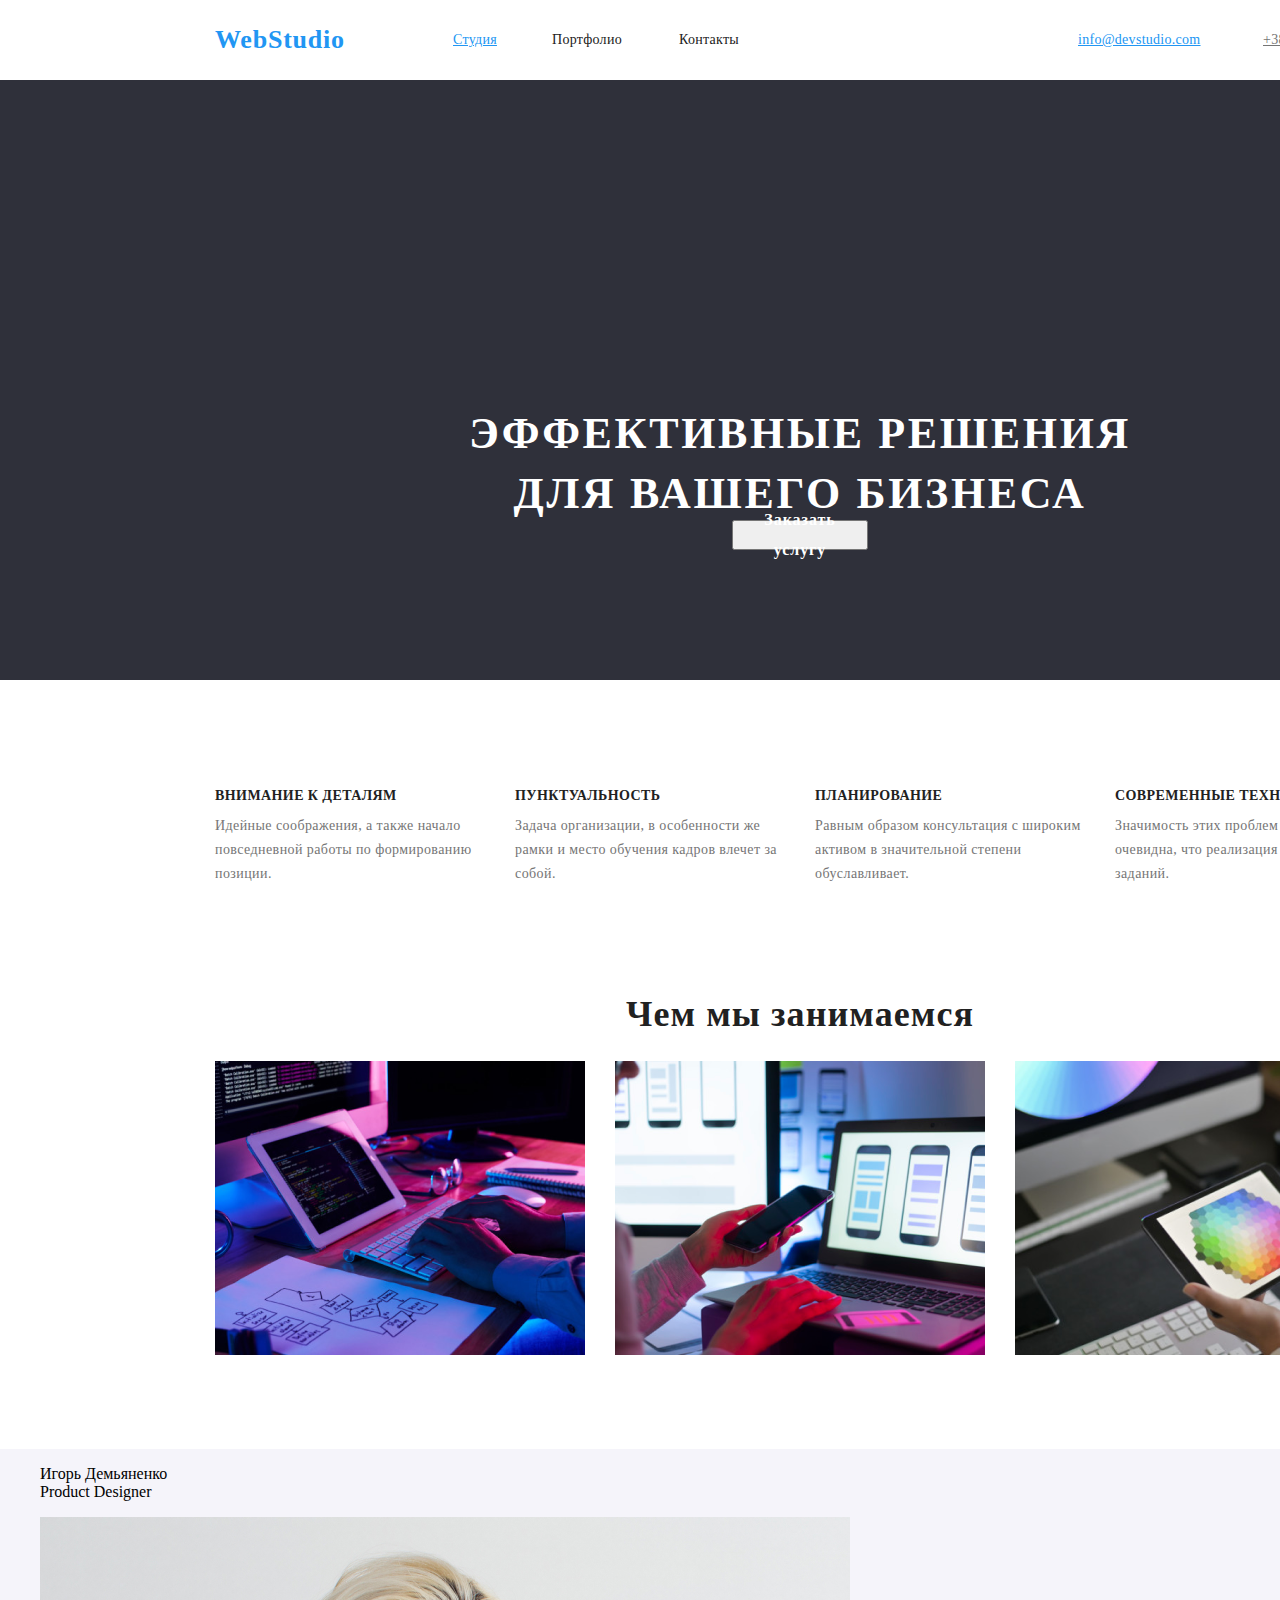
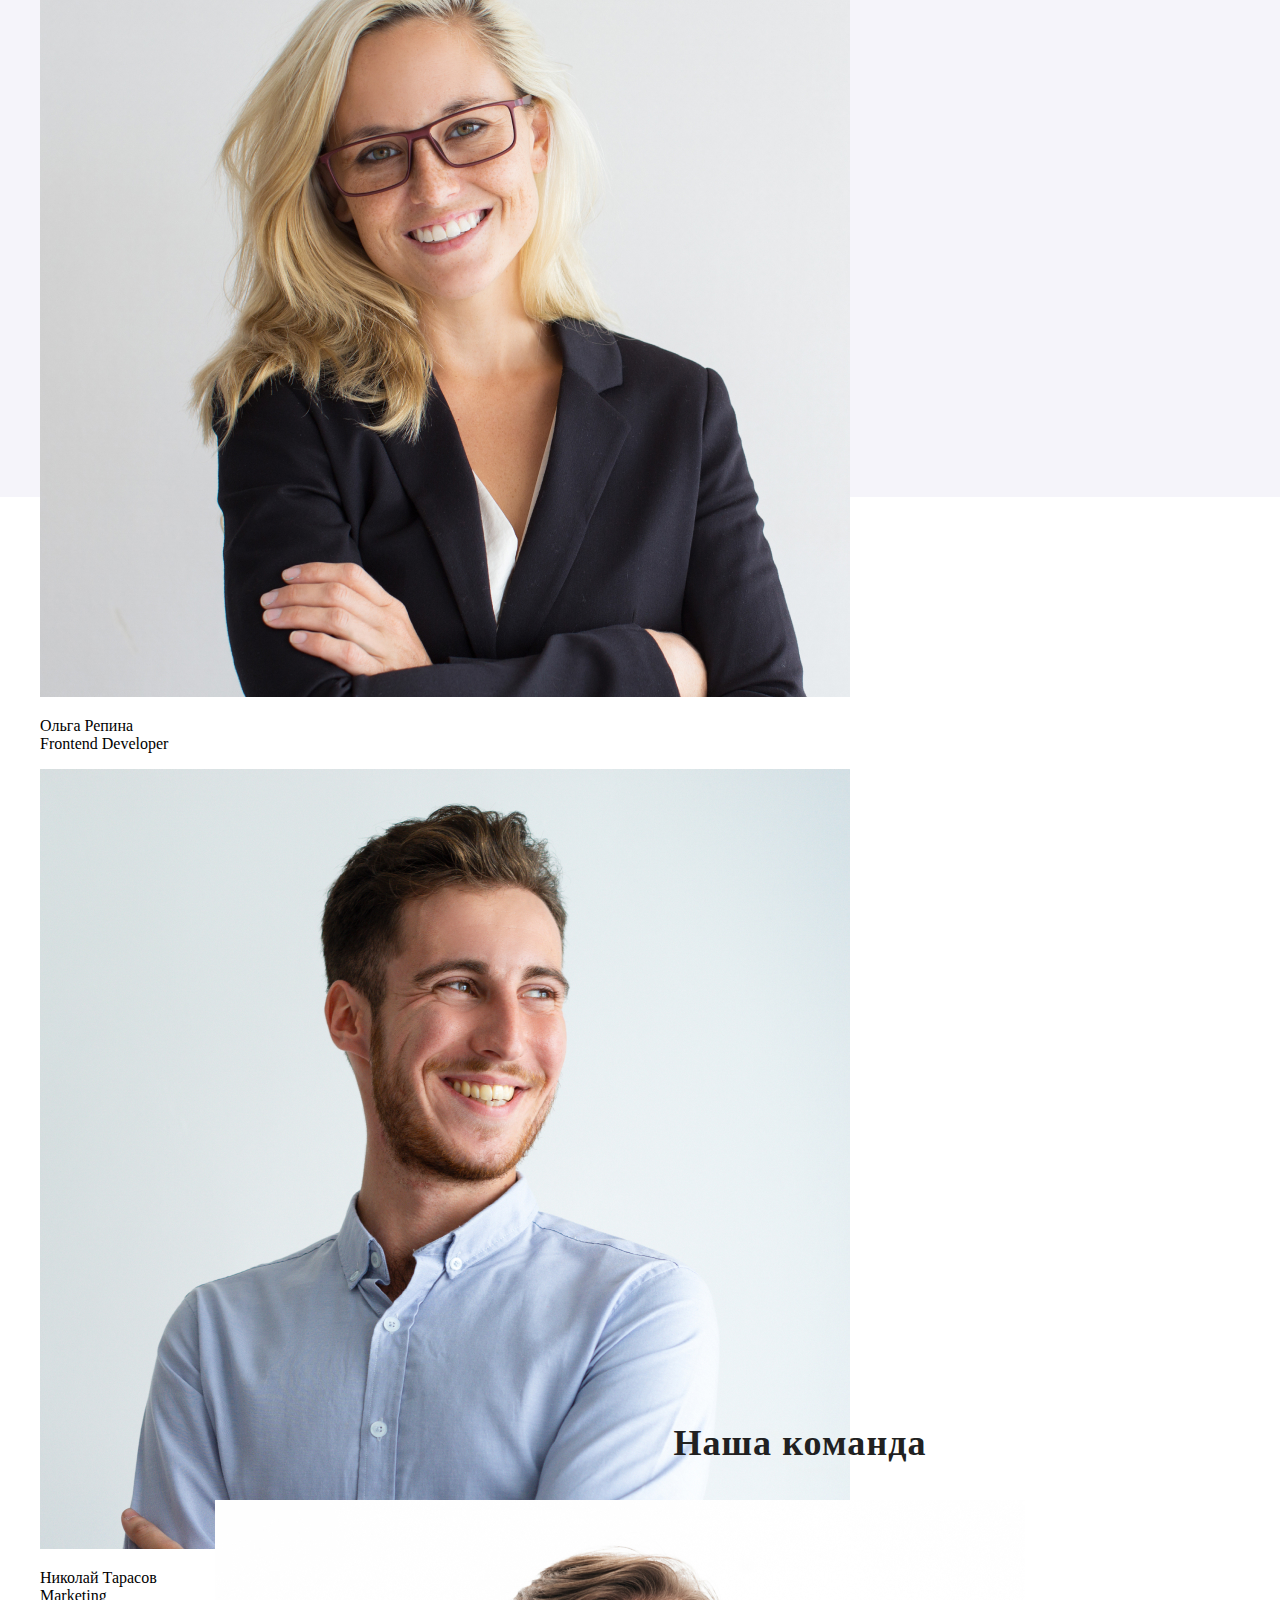
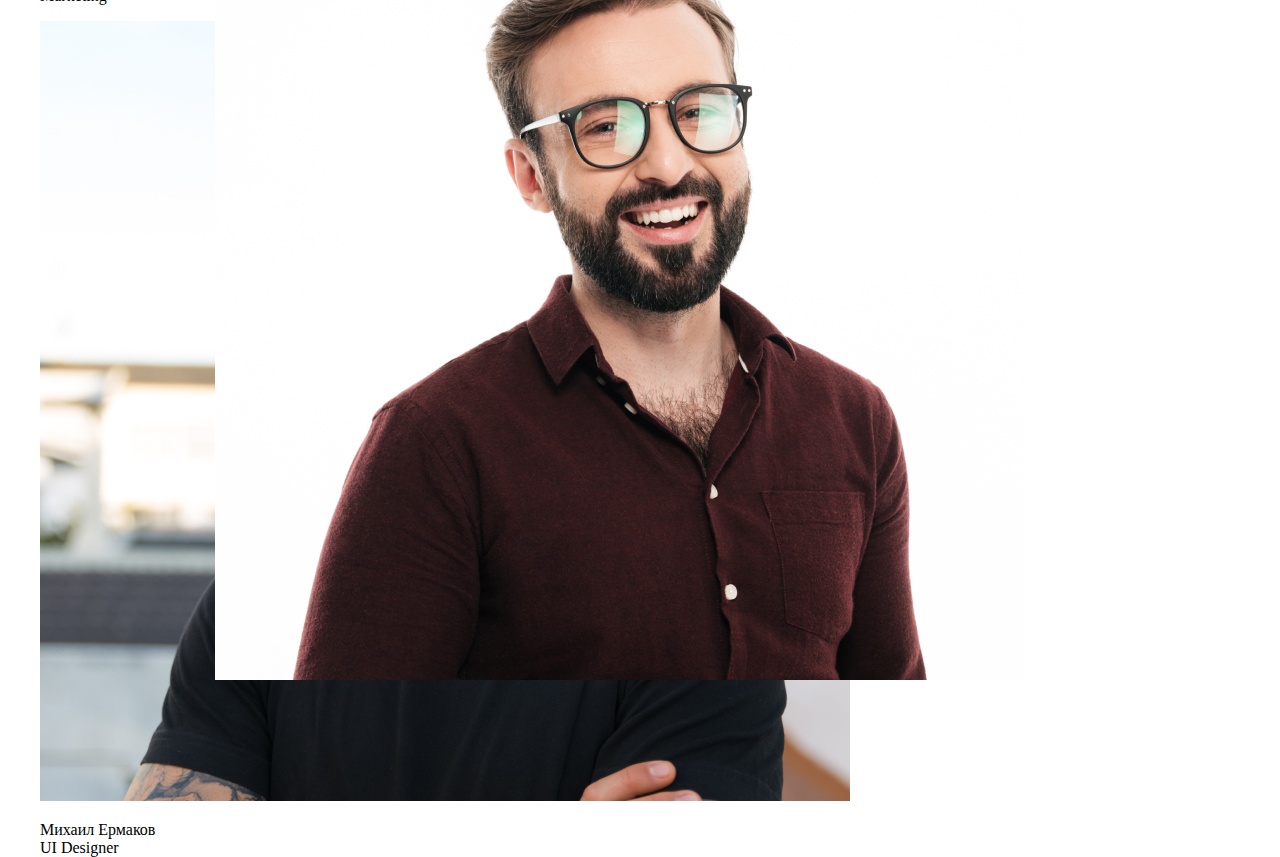
==== index.html @ 8567ead8 "first" ====
<!DOCTYPE html>
<html lang="en">
<head>
    <meta charset="UTF-8">
    <meta http-equiv="X-UA-Compatible" content="IE=edge">
    <meta name="viewport" content="width=device-width, initial-scale=1.0">
    <link rel="stylesheet" href="./styles.css">
    <title>Document</title>
</head>
<body>
    <!-- <header> -->
    <header class="header">
        <p>
            <span  class="header1">WebStudio</span> 
            <a class="header2" href="https://Студия.com" target="_blank">Студия</a>
            <span class="header3">Портфолио</span>
            <span class="header4">Контакты</span>
            <a class="header5" href="info@devstudio.com" target="_blank">info@devstudio.com</a>
            <a class="header6" href="tel:+380961111111" target="_self">+38 096 111 11 11</a>
        </p>
    </header>
       <!-- Effective solutions section -->
    <section class="Effective-solutions-section">
        <p class="Effective-solutions-section-name">Эффективные решения для вашего бизнеса</p>
        <button class="Effective-solutions-section-button" name="button">Заказать услугу</button>
    </section>
    <!-- what we do section -->
    <section>
        <div>
            <h3 class="Attention-to-detail-section">Внимание к деталям</h3>
            <p class="explanation-section1">Идейные соображения, а также начало повседневной работы по формированию позиции.</p>
        </div>
        <div>
            <h3 class="Punctuality-section">Пунктуальность</h3>
            <p class="explanation-section2">Задача организации, в особенности же рамки и место обучения кадров влечет за собой.</p>
        </div>
        <div>
            <h3 class="Planning-section">Планирование</h3>
            <p class="explanation-section3">Равным образом консультация с широким активом в значительной степени обуславливает.</p>
        </div>
        <div>
            <h3 class="Modern-technologies-section">Современные технологии</h3>
            <p class="explanation-section4">Значимость этих проблем настолько очевидна, что реализация плановых заданий.</p>
        </div>
        <div>
            <h1 class="What-are-we-doing-section">Чем мы занимаемся</h1>
        </div>
        <aside>
            <img class="photo1" src="photo/img (2).png" alt="technologies">
            <img class="photo2" src="photo/img (1).png" alt="technologies">
            <img class="photo3" src="photo/img.png" alt="technologies">
        </aside>
    </section>
    <!-- our team -->
    <section class="our-team">
        <h2 class="our-team-name">Наша команда</h2>
        <figure>
            <p class="our-team-photo1"><img src="photo2/img.jpg" alt="Игорь Демьяненко"></p>
            <figcaption>Игорь Демьяненко </figcaption>
            <figcaption>Product Designer</figcaption>
        </figure>
        <figure>
            <p class="our-team-photo2"><img src="photo2/img (1).jpg" alt="Ольга Репина"></p>
            <figcaption>Ольга Репина</figcaption>
            <figcaption>Frontend Developer</figcaption>
        </figure>
        <figure>
            <p class="our-team-photo3"><img src="photo2/img (2).jpg" alt="Николай Тарасов"></p>
            <figcaption>Николай Тарасов</figcaption>
            <figcaption>Marketing</figcaption>
        </figure>
        <figure>
            <p class="our-team-photo4"><img src="photo2/img (3).jpg" alt="Михаил Ермаков"></p>
            <figcaption>Михаил Ермаков</figcaption>
            <figcaption>UI Designer</figcaption>
        </figure>
    </section>
</body>
</html>
---- styles.css ----
.header {
  position: absolute;
  width: 1600px;
  height: 80px;
  left: 0px;
  top: 0px;

  background: #ffffff;
}
.header1 {
  position: absolute;
  width: 145px;
  height: 31px;
  left: 215px;
  top: 24px;

  font-family: Raleway;
  font-style: normal;
  font-weight: bold;
  font-size: 26px;
  line-height: 31px;

  letter-spacing: 0.03em;

  color: #2196f3;
}

.header2 {
  position: absolute;
  width: 49px;
  height: 16px;
  left: 453px;
  top: 32px;

  font-family: Roboto;
  font-style: normal;
  font-weight: 500;
  font-size: 14px;
  line-height: 16px;
  letter-spacing: 0.02em;

  color: #2196f3;
}
.header3 {
  position: absolute;
  width: 77px;
  height: 16px;
  left: 552px;
  top: 32px;

  font-family: Roboto;
  font-style: normal;
  font-weight: 500;
  font-size: 14px;
  line-height: 16px;
  letter-spacing: 0.02em;

  color: #212121;
}
.header4 {
  position: absolute;
  width: 68px;
  height: 16px;
  left: 679px;
  top: 32px;

  font-family: Roboto;
  font-style: normal;
  font-weight: 500;
  font-size: 14px;
  line-height: 16px;
  letter-spacing: 0.02em;

  color: #212121;
}
.header5 {
  position: absolute;
  width: 135px;
  height: 16px;
  left: 1078px;
  top: 32px;

  font-family: Roboto;
  font-style: normal;
  font-weight: 500;
  font-size: 14px;
  line-height: 16px;
  letter-spacing: 0.02em;

  color: #2196f3;
}
.header6 {
  position: absolute;
  width: 122px;
  height: 16px;
  left: 1263px;
  top: 32px;

  font-family: Roboto;
  font-style: normal;
  font-weight: 500;
  font-size: 14px;
  line-height: 16px;
  letter-spacing: 0.02em;

  color: #757575;
}
.Effective-solutions-section {
  position: absolute;
  width: 1600px;
  height: 600px;
  left: 0px;
  top: 80px;

  background: #2f303a;
}
.Effective-solutions-section-name {
  position: absolute;
  width: 696px;
  height: 120px;
  left: 452px;
  top: 280px;

  font-family: Roboto;
  font-style: normal;
  font-weight: 900;
  font-size: 44px;
  line-height: 60px;
  /* or 136% */

  text-align: center;
  letter-spacing: 0.06em;
  text-transform: uppercase;

  color: #ffffff;
}
.Effective-solutions-section-button {
  position: absolute;
  width: 136px;
  height: 30px;
  left: 732px;
  top: 440px;

  font-family: Roboto;
  font-style: normal;
  font-weight: bold;
  font-size: 16px;
  line-height: 30px;

  display: flex;
  align-items: center;
  text-align: center;
  letter-spacing: 0.06em;

  color: #ffffff;
}
.Attention-to-detail-section {
  position: absolute;
  width: 270px;
  height: 16px;
  left: 215px;
  top: 774px;

  font-family: Roboto;
  font-style: normal;
  font-weight: bold;
  font-size: 14px;
  line-height: 16px;
  letter-spacing: 0.03em;
  text-transform: uppercase;

  color: #212121;
}
.explanation-section1 {
  position: absolute;
  width: 270px;
  height: 75px;
  left: 215px;
  top: 800px;

  font-family: Roboto;
  font-style: normal;
  font-weight: normal;
  font-size: 14px;
  line-height: 24px;

  letter-spacing: 0.03em;

  color: #757575;
}
.Punctuality-section {
  position: absolute;
  width: 270px;
  height: 16px;
  left: 515px;
  top: 774px;

  font-family: Roboto;
  font-style: normal;
  font-weight: bold;
  font-size: 14px;
  line-height: 16px;
  letter-spacing: 0.03em;
  text-transform: uppercase;

  color: #212121;
}
.explanation-section2 {
  position: absolute;
  width: 270px;
  height: 75px;
  left: 515px;
  top: 800px;

  font-family: Roboto;
  font-style: normal;
  font-weight: normal;
  font-size: 14px;
  line-height: 24px;
  /* or 171% */

  letter-spacing: 0.03em;

  color: #757575;
}
.Planning-section {
  position: absolute;
  width: 270px;
  height: 16px;
  left: 815px;
  top: 774px;

  font-family: Roboto;
  font-style: normal;
  font-weight: bold;
  font-size: 14px;
  line-height: 16px;
  letter-spacing: 0.03em;
  text-transform: uppercase;

  color: #212121;
}
.explanation-section3 {
  position: absolute;
  width: 270px;
  height: 75px;
  left: 815px;
  top: 800px;

  font-family: Roboto;
  font-style: normal;
  font-weight: normal;
  font-size: 14px;
  line-height: 24px;
  /* or 171% */

  letter-spacing: 0.03em;

  color: #757575;
}
.Modern-technologies-section {
  position: absolute;
  width: 270px;
  height: 16px;
  left: 1115px;
  top: 774px;

  font-family: Roboto;
  font-style: normal;
  font-weight: bold;
  font-size: 14px;
  line-height: 16px;
  letter-spacing: 0.03em;
  text-transform: uppercase;

  color: #212121;
}
.explanation-section4 {
  position: absolute;
  width: 270px;
  height: 75px;
  left: 1115px;
  top: 800px;

  font-family: Roboto;
  font-style: normal;
  font-weight: normal;
  font-size: 14px;
  line-height: 24px;
  /* or 171% */

  letter-spacing: 0.03em;

  color: #757575;
}
.What-are-we-doing-section {
  position: absolute;
  width: 376px;
  height: 42px;
  left: 612px;
  top: 969px;

  font-family: Roboto;
  font-style: normal;
  font-weight: bold;
  font-size: 36px;
  line-height: 42px;
  text-align: center;
  letter-spacing: 0.03em;

  color: #212121;
}
.photo1 {
  position: absolute;
  width: 370px;
  height: 294px;
  left: 215px;
  top: 1061px;
}
.photo2 {
  position: absolute;
  width: 370px;
  height: 294px;
  left: 615px;
  top: 1061px;
}
.photo3 {
  position: absolute;
  width: 370px;
  height: 294px;
  left: 1015px;
  top: 1061px;
}
.our-team {
  position: absolute;
  width: 1600px;
  height: 648px;
  left: 0px;
  top: 1449px;

  background: #f5f4fa;
}
.our-team-name {
  position: absolute;
  width: 264px;
  height: 42px;
  left: 668px;
  top: 1543px;

  font-family: Roboto;
  font-style: normal;
  font-weight: bold;
  font-size: 36px;
  line-height: 42px;
  text-align: center;
  letter-spacing: 0.03em;

  color: #212121;
}
.our-team-photo1 {
  position: absolute;
  width: 270px;
  height: 260px;
  left: 215px;
  top: 1635px;

  background: url(4853.jpg);
  border-radius: 0px;
}
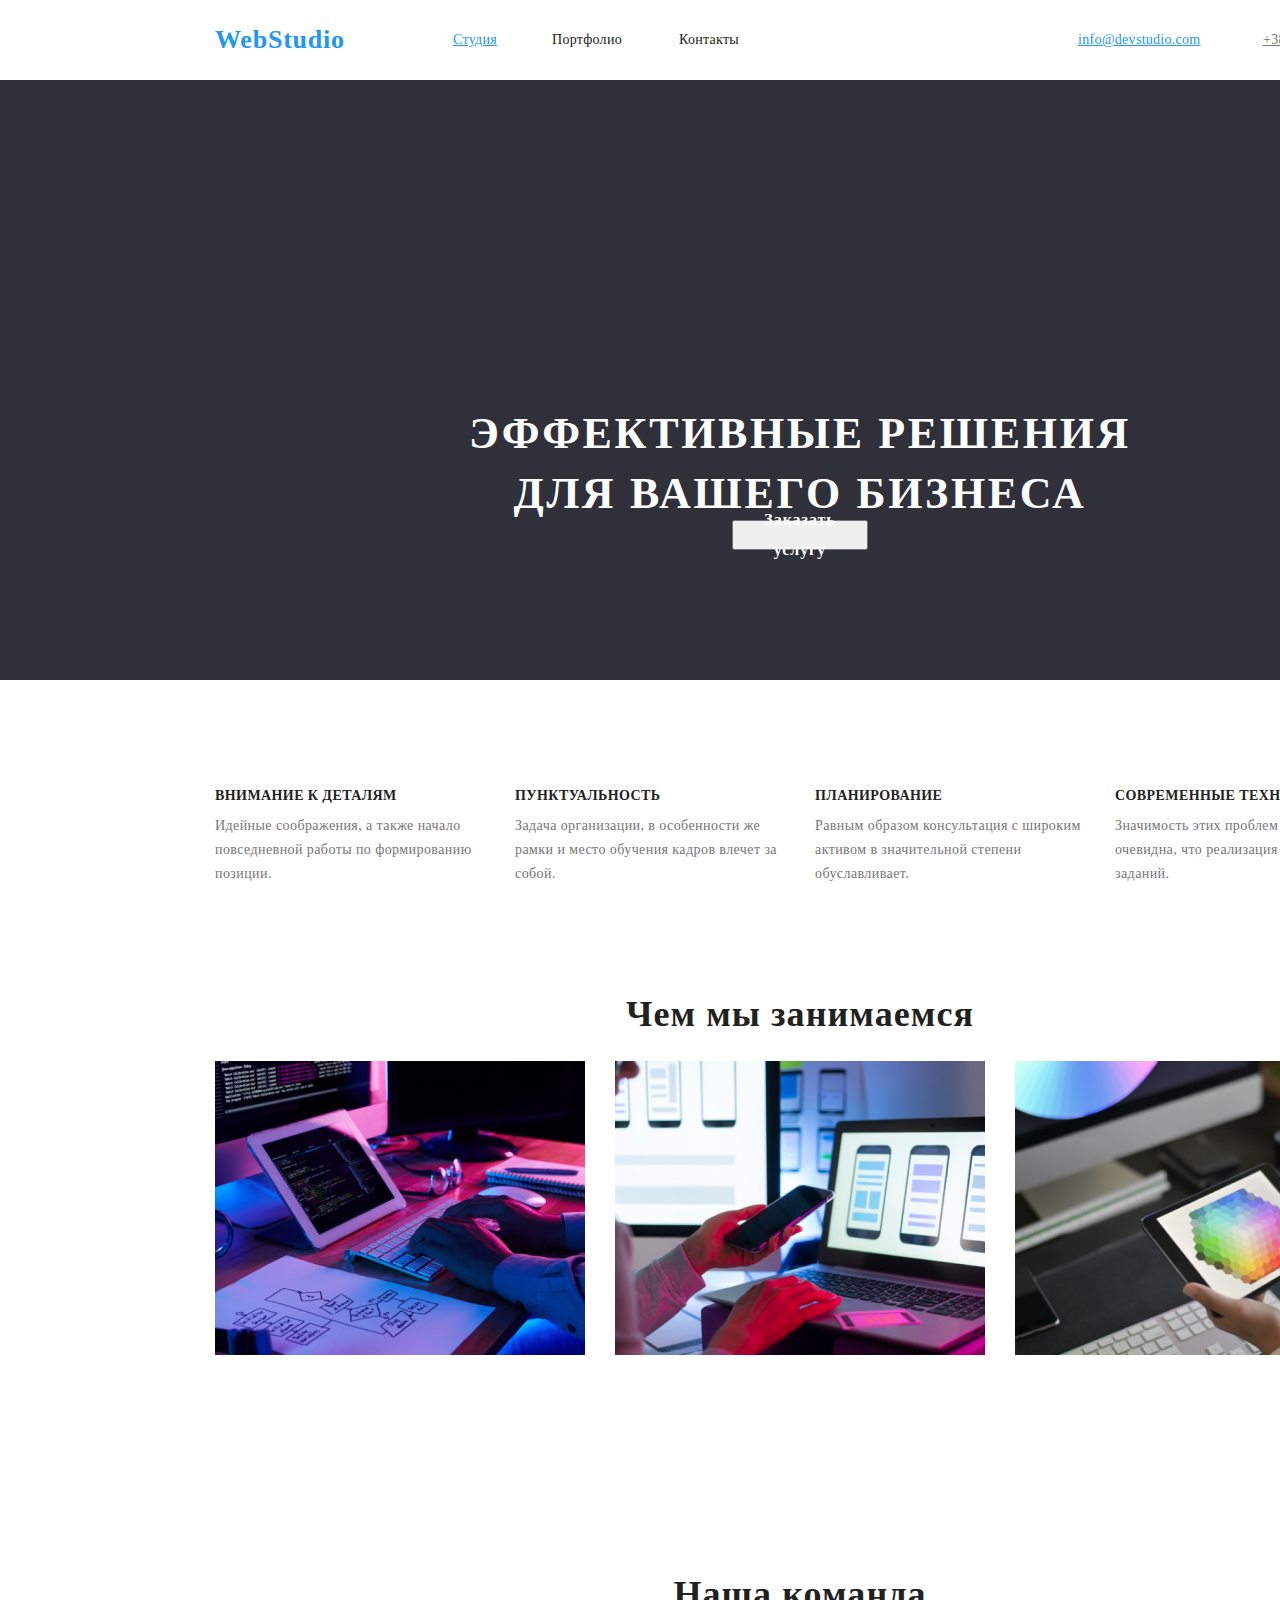
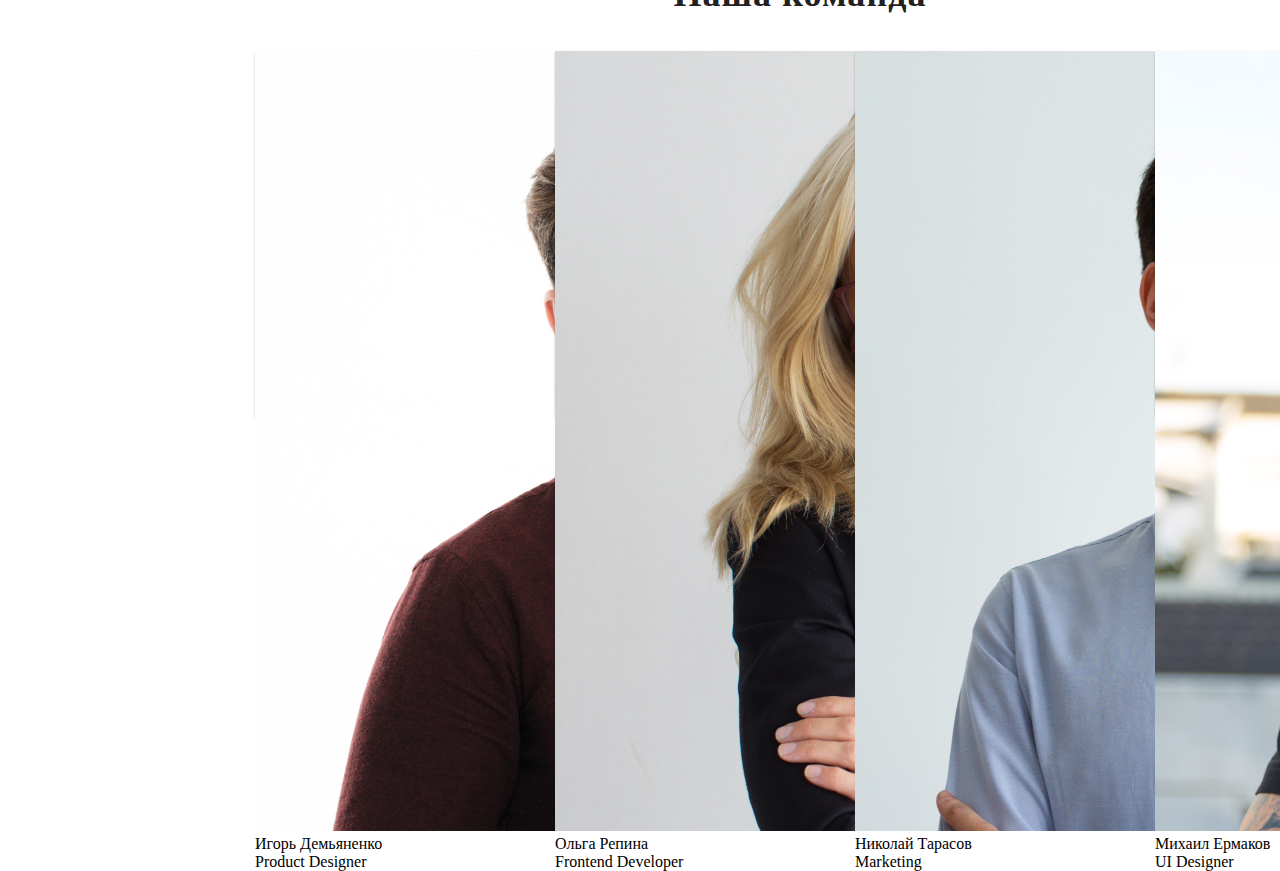
==== commit aee2051e: "new" ====
--- a/index.html
+++ b/index.html
@@ -54,24 +54,24 @@
     <!-- our team -->
     <section class="our-team">
         <h2 class="our-team-name">Наша команда</h2>
-        <figure>
-            <p class="our-team-photo1"><img src="photo2/img.jpg" alt="Игорь Демьяненко"></p>
+        <figure class="our-team-photo1">
+            <img src="photo2/img.jpg" alt="Игорь Демьяненко">
             <figcaption>Игорь Демьяненко </figcaption>
             <figcaption>Product Designer</figcaption>
         </figure>
-        <figure>
-            <p class="our-team-photo2"><img src="photo2/img (1).jpg" alt="Ольга Репина"></p>
+        <figure class="our-team-photo2">
+            <img src="photo2/img (1).jpg" alt="Ольга Репина">
             <figcaption>Ольга Репина</figcaption>
             <figcaption>Frontend Developer</figcaption>
         </figure>
-        <figure>
-            <p class="our-team-photo3"><img src="photo2/img (2).jpg" alt="Николай Тарасов"></p>
+        <figure class="our-team-photo3">
+            <img src="photo2/img (2).jpg" alt="Николай Тарасов">
             <figcaption>Николай Тарасов</figcaption>
             <figcaption>Marketing</figcaption>
         </figure>
-        <figure>
-            <p class="our-team-photo4"><img src="photo2/img (3).jpg" alt="Михаил Ермаков"></p>
-            <figcaption>Михаил Ермаков</figcaption>
+        <figure class="our-team-photo4">
+            <img src="photo2/img (3).jpg" alt="Михаил Ермаков">
+            <figcaption">Михаил Ермаков</figcaption>
             <figcaption>UI Designer</figcaption>
         </figure>
     </section>
--- a/styles.css
+++ b/styles.css
@@ -332,11 +332,11 @@
   top: 1061px;
 }
 .our-team {
-  position: absolute;
+  /* position: absolute;
   width: 1600px;
   height: 648px;
   left: 0px;
-  top: 1449px;
+  top: 1449px; */
 
   background: #f5f4fa;
 }
@@ -360,10 +360,53 @@
 .our-team-photo1 {
   position: absolute;
   width: 270px;
-  height: 260px;
+  height: 368px;
   left: 215px;
   top: 1635px;
 
-  background: url(4853.jpg);
-  border-radius: 0px;
-}
+  background: #ffffff;
+
+  box-shadow: 0px 1px 3px rgba(0, 0, 0, 0.12), 0px 1px 1px rgba(0, 0, 0, 0.14),
+    0px 2px 1px rgba(0, 0, 0, 0.2);
+  border-radius: 0px 0px 4px 4px;
+}
+.our-team-photo2 {
+  position: absolute;
+  width: 270px;
+  height: 368px;
+  left: 515px;
+  top: 1635px;
+
+  background: #ffffff;
+
+  box-shadow: 0px 1px 3px rgba(0, 0, 0, 0.12), 0px 1px 1px rgba(0, 0, 0, 0.14),
+    0px 2px 1px rgba(0, 0, 0, 0.2);
+  border-radius: 0px 0px 4px 4px;
+}
+.our-team-photo3 {
+  position: absolute;
+  width: 270px;
+  height: 368px;
+  left: 815px;
+  top: 1635px;
+
+  background: #ffffff;
+
+  box-shadow: 0px 1px 3px rgba(0, 0, 0, 0.12), 0px 1px 1px rgba(0, 0, 0, 0.14),
+    0px 2px 1px rgba(0, 0, 0, 0.2);
+  border-radius: 0px 0px 4px 4px;
+}
+.our-team-photo4 {
+  position: absolute;
+  width: 270px;
+  height: 368px;
+  left: 1115px;
+  top: 1635px;
+
+  background: #ffffff;
+  /* material shadow v1 */
+
+  box-shadow: 0px 1px 3px rgba(0, 0, 0, 0.12), 0px 1px 1px rgba(0, 0, 0, 0.14),
+    0px 2px 1px rgba(0, 0, 0, 0.2);
+  border-radius: 0px 0px 4px 4px;
+}
